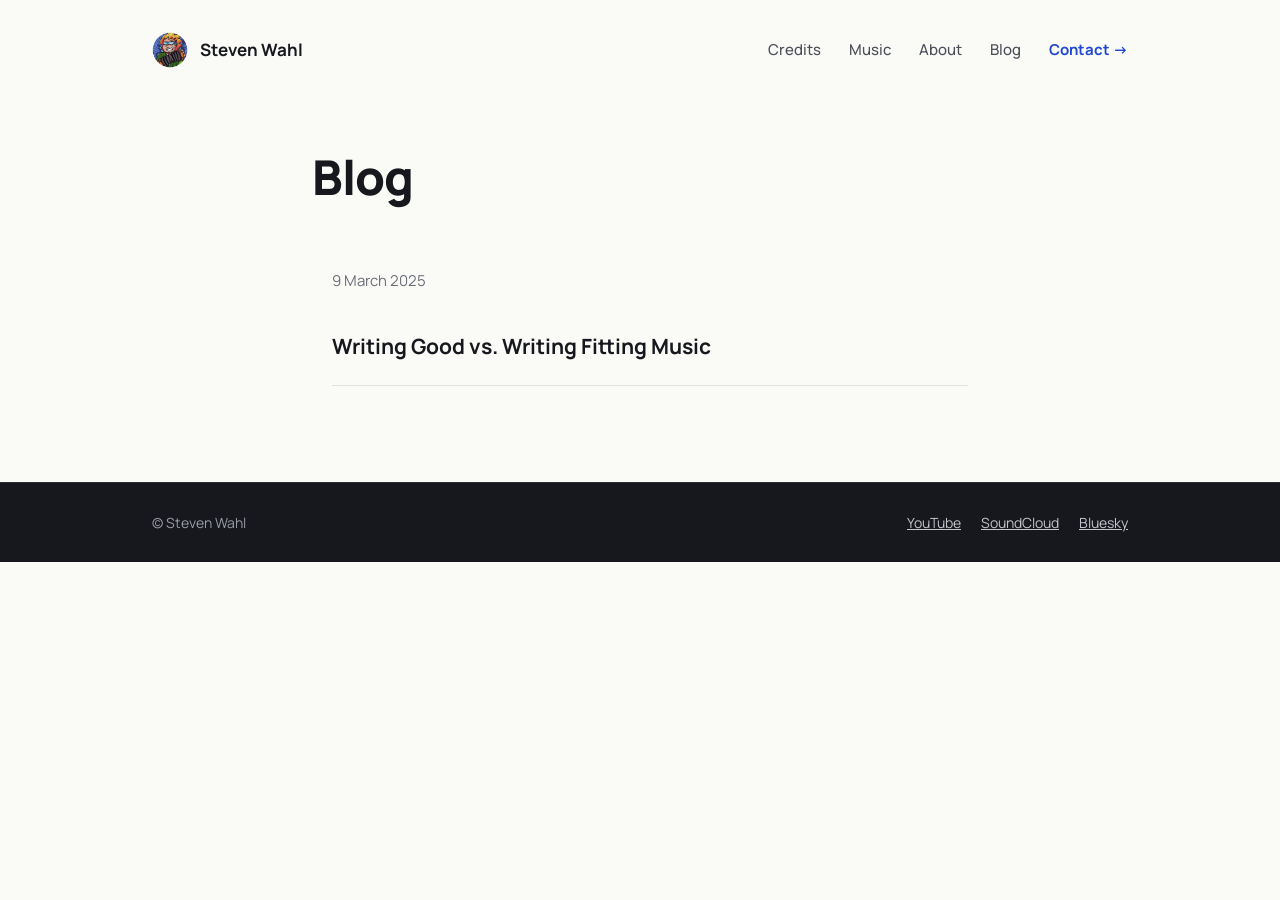
==== blog/index.html @ 14c1b6af "Replace Nicepage site with hand-coded redesign Design B (clean & minimal) with design A's credit car" ====
<!doctype html>
<html lang="en">
<head>
<meta charset="utf-8">
<meta name="viewport" content="width=device-width, initial-scale=1">
<title>Blog – Steven Wahl</title>
<meta name="description" content="Thoughts on composing music for games and film by Steven Wahl.">
<meta property="og:type" content="website">
<meta property="og:title" content="Blog – Steven Wahl">
<meta property="og:description" content="Thoughts on composing music for games and film.">
<meta property="og:image" content="https://sfrancisw.github.io/stevenwahlmusic/images/avatar.png">
<link rel="icon" type="image/png" href="../images/favicon.png">
<link rel="preconnect" href="https://fonts.googleapis.com">
<link rel="preconnect" href="https://fonts.gstatic.com" crossorigin>
<link href="https://fonts.googleapis.com/css2?family=Manrope:wght@400;500;600;700;800&display=swap" rel="stylesheet">
<link rel="stylesheet" href="../css/style.css">
</head>
<body>
<header class="site-header">
  <div class="wrap">
    <a class="brand" href="../"><img src="../images/avatar.png" alt="">Steven Wahl</a>
    <nav class="nav" aria-label="Main">
      <a href="../#credits">Credits</a>
      <a href="../#music">Music</a>
      <a href="../#about">About</a>
      <a href="./" aria-current="page">Blog</a>
      <a class="nav-cta" href="../#contact">Contact →</a>
    </nav>
  </div>
</header>

<main class="article">
  <h1 class="page-title">Blog</h1>
  <ul class="post-list" style="margin-top: 32px">
    <li><a href="writing-good-vs-fitting-music.html"><time datetime="2025-03-09">9 March 2025</time><span>Writing Good vs. Writing Fitting Music</span></a></li>
  </ul>
</main>

<footer class="site-footer">
  <div class="wrap">
    <span>© Steven Wahl</span>
    <nav aria-label="Social">
      <a href="https://www.youtube.com/@stevenwahlmusic">YouTube</a>
      <a href="https://soundcloud.com/steven-wahl-498494355">SoundCloud</a>
      <a href="https://bsky.app/profile/stevenwahlmusic.bsky.social">Bluesky</a>
    </nav>
  </div>
</footer>
</body>
</html>
---- css/style.css ----
/* Steven Wahl – composer site. Design: "B · Clean & minimal" with A's credit cards. */
:root {
  --bg: #FAFAF7;
  --ink: #16181D;
  --ink-2: #4B4F58;
  --muted: #6B6F78;
  --line: #E3E2DC;
  --card: #FFFFFF;
  --accent: #1F47D1;
  --accent-hover: #163496;
  --dark: #16181D;
  --dark-text: #C3C5CB;
  --wrap: 1040px;
  --radius: 12px;
}

*, *::before, *::after { box-sizing: border-box; }
html { scroll-behavior: smooth; }
body {
  margin: 0;
  background: var(--bg);
  color: var(--ink);
  font-family: Manrope, system-ui, sans-serif;
  font-size: 17px;
  line-height: 1.65;
}
img { max-width: 100%; display: block; }
a { color: var(--accent); }
a:hover { color: var(--accent-hover); }
:focus-visible { outline: 3px solid var(--accent); outline-offset: 3px; }

.wrap { max-width: var(--wrap); margin: 0 auto; padding: 0 32px; }
.skip { position: absolute; left: -9999px; }
.skip:focus { left: 16px; top: 16px; background: var(--card); padding: 8px 12px; z-index: 10; }

/* Header */
.site-header .wrap {
  padding-top: 28px; padding-bottom: 28px;
  display: flex; flex-wrap: wrap; gap: 16px;
  justify-content: space-between; align-items: center;
}
.brand { display: flex; gap: 12px; align-items: center; color: var(--ink); text-decoration: none; font-weight: 700; }
.brand img { width: 36px; height: 36px; border-radius: 50%; }
.nav { display: flex; flex-wrap: wrap; gap: 8px 28px; font-size: 15px; font-weight: 500; }
.nav a { color: var(--ink-2); text-decoration: none; padding: 10px 0; }
.nav a:hover { color: var(--ink); }
.nav .nav-cta { color: var(--accent); font-weight: 700; }

/* Buttons */
.btn {
  display: inline-flex; align-items: center; justify-content: center;
  min-height: 48px; padding: 0 28px; border-radius: 999px;
  font-weight: 700; text-decoration: none;
}
.btn-primary { background: var(--accent); color: #FFFFFF; }
.btn-primary:hover { background: var(--accent-hover); color: #FFFFFF; }
.btn-light { background: var(--bg); color: var(--ink); }
.btn-light:hover { background: #FFFFFF; color: var(--ink); }

/* Hero */
.hero { padding-top: 96px; padding-bottom: 96px; display: flex; flex-direction: column; gap: 28px; }
.hero h1 {
  margin: 0; max-width: 17ch;
  font-size: clamp(38px, 5.5vw, 68px); line-height: 1.08;
  font-weight: 800; letter-spacing: -0.02em;
}
.lead { margin: 0; font-size: 20px; color: var(--ink-2); max-width: 54ch; }
.actions { display: flex; flex-wrap: wrap; gap: 16px 24px; align-items: center; }
.actions .mail { color: var(--ink); font-weight: 600; }

/* Labelled sections (B layout: label column + content column) */
.block { border-top: 1px solid var(--line); }
.block .wrap { padding-top: 56px; padding-bottom: 56px; display: flex; flex-wrap: wrap; gap: 24px 48px; }
.block-label {
  margin: 0; flex: 0 0 200px;
  font-size: 14px; letter-spacing: 0.14em; text-transform: uppercase;
  color: var(--muted); font-weight: 700; line-height: 1.4;
}
.block-body { flex: 1 1 520px; min-width: 0; display: flex; flex-direction: column; gap: 20px; }

/* Credits (cards from design A) */
.credits { display: grid; grid-template-columns: repeat(auto-fill, minmax(230px, 1fr)); gap: 24px; }
.credit {
  display: flex; flex-direction: column;
  background: var(--card); border: 1px solid var(--line); border-radius: var(--radius);
  overflow: hidden; text-decoration: none; color: var(--ink);
  transition: transform .15s ease, box-shadow .15s ease;
}
.credit:hover { color: var(--ink); transform: translateY(-3px); box-shadow: 0 10px 24px rgba(22, 24, 29, 0.08); }
.credit img { width: 100%; aspect-ratio: 16 / 9; object-fit: cover; }
.credit-body { padding: 16px 18px 20px; display: flex; flex-direction: column; gap: 4px; flex: 1; }
.credit h3 { margin: 0; font-size: 19px; font-weight: 700; line-height: 1.3; }
.credit .by { margin: 0; font-size: 13px; color: var(--muted); }
.credit .desc { margin: 6px 0 0; font-size: 15px; color: var(--ink-2); }
.credit .play { margin: auto 0 0; padding-top: 10px; font-size: 14px; font-weight: 700; color: var(--accent); }

/* Music */
.genres { display: flex; flex-wrap: wrap; gap: 10px; }
.genre {
  min-height: 44px; padding: 0 18px; border-radius: 999px;
  font: 600 15px Manrope, system-ui, sans-serif; cursor: pointer;
  background: transparent; color: var(--ink); border: 1px solid #CFCEC7;
}
.genre:hover { border-color: var(--ink); }
.genre[aria-pressed="true"] { background: var(--ink); color: var(--bg); border-color: var(--ink); }
.player {
  aspect-ratio: 16 / 9; background: #EEEDE7; border-radius: var(--radius); overflow: hidden;
  display: flex; align-items: center; justify-content: center; color: var(--muted); font-size: 15px;
}
.player iframe { width: 100%; height: 100%; border: 0; }

/* Testimonials */
.quote { margin: 0; }
.quote blockquote { margin: 0; font-size: 24px; line-height: 1.4; font-weight: 600; }
.quote figcaption { margin-top: 8px; font-size: 14px; color: var(--muted); }

/* About (profile picture from design A) */
.about { display: flex; flex-wrap: wrap; gap: 32px; align-items: center; }
.about img { width: 180px; height: 180px; border-radius: 50%; flex: 0 0 auto; }
.about-text { flex: 1 1 300px; min-width: 0; display: flex; flex-direction: column; gap: 14px; }
.about-text p { margin: 0; font-size: 19px; }
.links { display: flex; flex-wrap: wrap; gap: 24px; font-weight: 600; font-size: 15px; }

/* Contact */
.contact { background: var(--dark); color: var(--bg); }
.contact .wrap { padding-top: 96px; padding-bottom: 96px; display: flex; flex-direction: column; gap: 22px; }
.contact h2 { margin: 0; font-size: clamp(32px, 4.5vw, 52px); font-weight: 800; letter-spacing: -0.02em; line-height: 1.1; }
.contact p { margin: 0; color: var(--dark-text); max-width: 52ch; }
.contact .discord { color: var(--dark-text); font-size: 15px; }

/* Footer */
.site-footer { background: var(--dark); color: #9A9DA5; border-top: 1px solid #2A2D34; font-size: 14px; }
.site-footer .wrap { padding-top: 28px; padding-bottom: 28px; display: flex; flex-wrap: wrap; gap: 16px 20px; justify-content: space-between; }
.site-footer nav { display: flex; flex-wrap: wrap; gap: 20px; }
.site-footer a { color: var(--dark-text); }
.site-footer a:hover { color: #FFFFFF; }

/* Blog */
.page-title { margin: 0; font-size: clamp(32px, 4.5vw, 48px); font-weight: 800; letter-spacing: -0.02em; line-height: 1.15; }
.post-list { list-style: none; margin: 0; padding: 0; }
.post-list li { border-bottom: 1px solid var(--line); }
.post-list a { display: flex; flex-direction: column; gap: 2px; padding: 20px 0; text-decoration: none; color: var(--ink); }
.post-list time { font-size: 14px; color: var(--muted); }
.post-list span { font-size: 21px; font-weight: 700; }
.article { max-width: 720px; margin: 0 auto; padding: 48px 32px 96px; }
.article time { display: block; margin: 12px 0 32px; color: var(--muted); font-size: 15px; }
.article p, .article li { font-size: 19px; line-height: 1.75; }
.article ul { padding-left: 1.2em; }
.back { display: inline-block; margin-bottom: 24px; font-weight: 600; font-size: 15px; }

@media (max-width: 600px) {
  .wrap { padding: 0 20px; }
  .hero { padding-top: 48px; padding-bottom: 64px; }
  .block .wrap { padding-top: 40px; padding-bottom: 40px; }
  .block-label { flex-basis: 100%; }
  .quote blockquote { font-size: 20px; }
  .about img { width: 140px; height: 140px; }
  .contact .wrap { padding-top: 64px; padding-bottom: 64px; }
  .article { padding: 32px 20px 64px; }
}
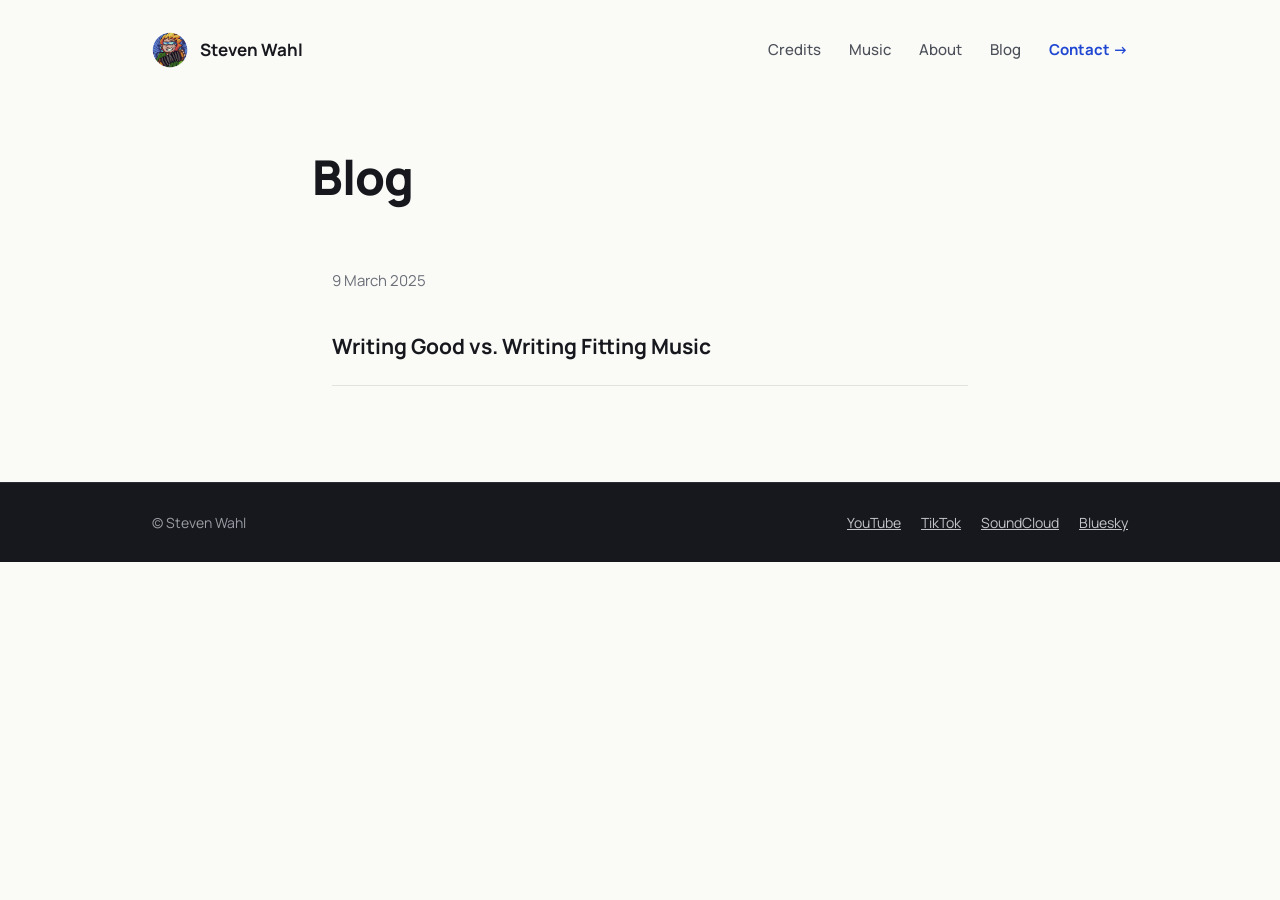
==== commit a0909b95: "Add TikTok link to footer Co-Authored-By: Claude Opus 5.5 <noreply@anthropic.com> Claude-Session: ht" ====
--- a/blog/index.html
+++ b/blog/index.html
@@ -41,6 +41,7 @@
     <span>© Steven Wahl</span>
     <nav aria-label="Social">
       <a href="https://www.youtube.com/@stevenwahlmusic">YouTube</a>
+      <a href="https://www.tiktok.com/@stevenwahlmusic">TikTok</a>
       <a href="https://soundcloud.com/steven-wahl-498494355">SoundCloud</a>
       <a href="https://bsky.app/profile/stevenwahlmusic.bsky.social">Bluesky</a>
     </nav>
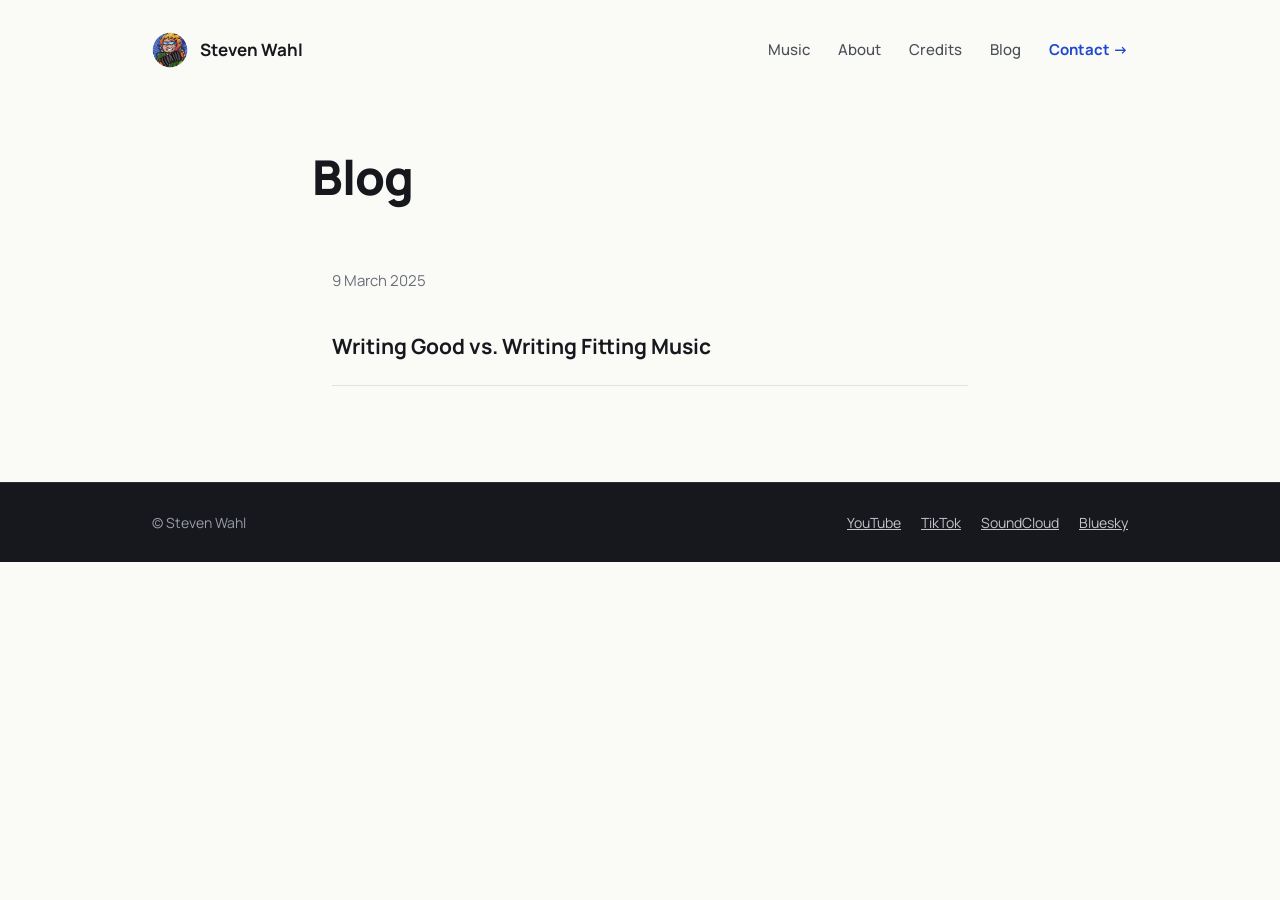
==== commit 1abf1cd5: "Move credits below the About section Nav order follows the page: Music, About, Credits, Blog.  Co-Au" ====
--- a/blog/index.html
+++ b/blog/index.html
@@ -4,10 +4,10 @@
 <meta charset="utf-8">
 <meta name="viewport" content="width=device-width, initial-scale=1">
 <title>Blog – Steven Wahl</title>
-<meta name="description" content="Thoughts on composing music for games and film by Steven Wahl.">
+<meta name="description" content="Thoughts on composing music for games, film and more by Steven Wahl.">
 <meta property="og:type" content="website">
 <meta property="og:title" content="Blog – Steven Wahl">
-<meta property="og:description" content="Thoughts on composing music for games and film.">
+<meta property="og:description" content="Thoughts on composing music for games, film and more.">
 <meta property="og:image" content="https://sfrancisw.github.io/stevenwahlmusic/images/avatar.png">
 <link rel="icon" type="image/png" href="../images/favicon.png">
 <link rel="preconnect" href="https://fonts.googleapis.com">
@@ -20,9 +20,9 @@
   <div class="wrap">
     <a class="brand" href="../"><img src="../images/avatar.png" alt="">Steven Wahl</a>
     <nav class="nav" aria-label="Main">
-      <a href="../#credits">Credits</a>
       <a href="../#music">Music</a>
       <a href="../#about">About</a>
+      <a href="../#credits">Credits</a>
       <a href="./" aria-current="page">Blog</a>
       <a class="nav-cta" href="../#contact">Contact →</a>
     </nav>
--- a/css/style.css
+++ b/css/style.css
@@ -119,7 +119,15 @@
 .about img { width: 180px; height: 180px; border-radius: 50%; flex: 0 0 auto; }
 .about-text { flex: 1 1 300px; min-width: 0; display: flex; flex-direction: column; gap: 14px; }
 .about-text p { margin: 0; font-size: 19px; }
-.links { display: flex; flex-wrap: wrap; gap: 24px; font-weight: 600; font-size: 15px; }
+.links { display: flex; flex-wrap: wrap; gap: 10px; margin-top: 4px; }
+.links a {
+  display: inline-flex; align-items: center; gap: 8px;
+  min-height: 44px; padding: 0 18px; border-radius: 999px;
+  border: 1px solid #CFCEC7; color: var(--ink);
+  font-size: 15px; font-weight: 600; text-decoration: none;
+}
+.links a:hover { border-color: var(--ink); color: var(--ink); }
+.links svg { width: 16px; height: 16px; flex: 0 0 auto; }
 
 /* Contact */
 .contact { background: var(--dark); color: var(--bg); }
@@ -158,3 +166,27 @@
   .contact .wrap { padding-top: 64px; padding-bottom: 64px; }
   .article { padding: 32px 20px 64px; }
 }
+
+/* Testimonial carousel: all slides share one grid cell, so the box keeps the
+   height of the longest quote and nothing jumps when switching. */
+.carousel .slides { display: grid; gap: 32px; }
+.carousel-nav { display: none; }
+.carousel.is-ready .slides { gap: 0; }
+.carousel.is-ready .slide { grid-area: 1 / 1; visibility: hidden; opacity: 0; transition: opacity .3s ease, visibility 0s linear .3s; }
+.carousel.is-ready .slide.is-active { visibility: visible; opacity: 1; transition: opacity .3s ease; }
+.carousel.is-ready .carousel-nav { display: flex; align-items: center; gap: 12px; margin-top: 24px; }
+.carousel-btn {
+  width: 44px; height: 44px; border-radius: 50%;
+  display: inline-flex; align-items: center; justify-content: center;
+  background: transparent; color: var(--ink); border: 1px solid #CFCEC7; cursor: pointer;
+}
+.carousel-btn:hover { border-color: var(--ink); }
+.carousel-btn svg { width: 18px; height: 18px; }
+.carousel-dots { display: flex; gap: 4px; }
+.carousel-dot {
+  width: 28px; height: 44px; padding: 0; border: 0; background: transparent; cursor: pointer;
+  display: inline-flex; align-items: center; justify-content: center;
+}
+.carousel-dot::before { content: ""; width: 8px; height: 8px; border-radius: 50%; background: #CFCEC7; transition: background .2s, width .2s; }
+.carousel-dot[aria-current="true"]::before { width: 20px; border-radius: 4px; background: var(--ink); }
+@media (prefers-reduced-motion: reduce) { .carousel.is-ready .slide { transition: none; } }
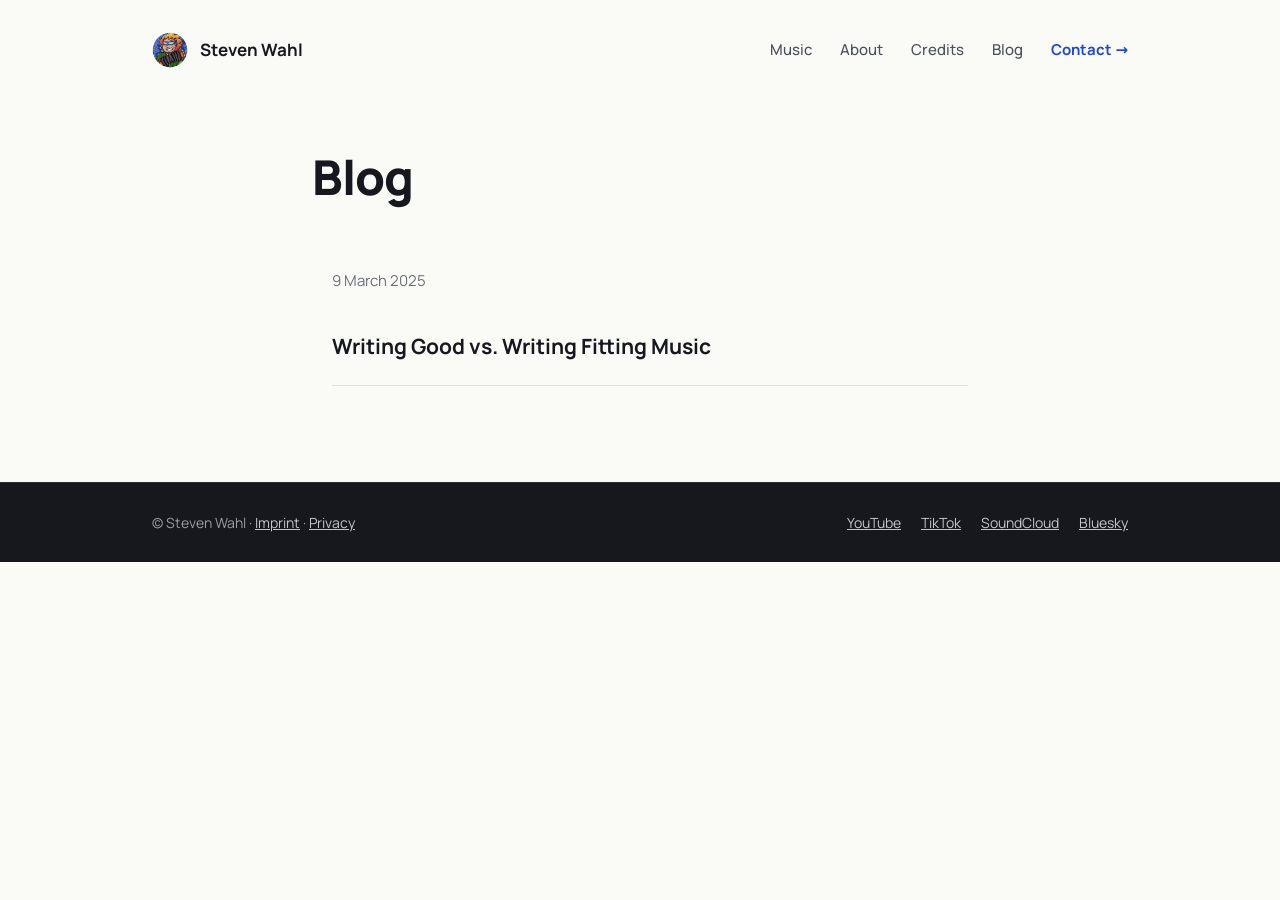
==== commit ec884595: "Add imprint and privacy policy, self-host font, click-to-load YouTube - imprint.html / privacy.html " ====
--- a/blog/index.html
+++ b/blog/index.html
@@ -10,9 +10,6 @@
 <meta property="og:description" content="Thoughts on composing music for games, film and more.">
 <meta property="og:image" content="https://sfrancisw.github.io/stevenwahlmusic/images/avatar.png">
 <link rel="icon" type="image/png" href="../images/favicon.png">
-<link rel="preconnect" href="https://fonts.googleapis.com">
-<link rel="preconnect" href="https://fonts.gstatic.com" crossorigin>
-<link href="https://fonts.googleapis.com/css2?family=Manrope:wght@400;500;600;700;800&display=swap" rel="stylesheet">
 <link rel="stylesheet" href="../css/style.css">
 </head>
 <body>
@@ -38,7 +35,7 @@
 
 <footer class="site-footer">
   <div class="wrap">
-    <span>© Steven Wahl</span>
+    <span>© Steven Wahl · <a href="../imprint.html">Imprint</a> · <a href="../privacy.html">Privacy</a></span>
     <nav aria-label="Social">
       <a href="https://www.youtube.com/@stevenwahlmusic">YouTube</a>
       <a href="https://www.tiktok.com/@stevenwahlmusic">TikTok</a>
--- a/css/style.css
+++ b/css/style.css
@@ -1,4 +1,34 @@
 /* Steven Wahl – composer site. Design: "B · Clean & minimal" with A's credit cards. */
+
+/* Manrope, self-hosted (SIL Open Font License, fonts/OFL.txt) – no request to Google. */
+@font-face {
+  font-family: 'Manrope';
+  font-style: normal;
+  font-display: swap;
+  font-weight: 200 800;
+  src: url(../fonts/manrope-latin-ext-wght-normal.woff2) format('woff2-variations');
+  unicode-range: U+0100-02BA,U+02BD-02C5,U+02C7-02CC,U+02CE-02D7,U+02DD-02FF,U+0304,U+0308,U+0329,U+1D00-1DBF,U+1E00-1E9F,U+1EF2-1EFF,U+2020,U+20A0-20AB,U+20AD-20C0,U+2113,U+2C60-2C7F,U+A720-A7FF;
+}
+@font-face {
+  font-family: 'Manrope';
+  font-style: normal;
+  font-display: swap;
+  font-weight: 200 800;
+  src: url(../fonts/manrope-latin-wght-normal.woff2) format('woff2-variations');
+  unicode-range: U+0000-00FF,U+0131,U+0152-0153,U+02BB-02BC,U+02C6,U+02DA,U+02DC,U+0304,U+0308,U+0329,U+2000-206F,U+20AC,U+2122,U+2191,U+2193,U+2212,U+2215,U+FEFF,U+FFFD;
+}
+/* Manrope (variable, 200–800), self-hosted – no requests to Google. Licence: fonts/OFL.txt */
+@font-face {
+  font-family: Manrope; font-style: normal; font-display: swap; font-weight: 200 800;
+  src: url("../fonts/manrope-latin-wght-normal.woff2") format("woff2-variations");
+  unicode-range: U+0000-00FF, U+0131, U+0152-0153, U+02BB-02BC, U+02C6, U+02DA, U+02DC, U+0304, U+0308, U+0329, U+2000-206F, U+20AC, U+2122, U+2191, U+2193, U+2212, U+2215, U+FEFF, U+FFFD;
+}
+@font-face {
+  font-family: Manrope; font-style: normal; font-display: swap; font-weight: 200 800;
+  src: url("../fonts/manrope-latin-ext-wght-normal.woff2") format("woff2-variations");
+  unicode-range: U+0100-02BA, U+02BD-02C5, U+02C7-02CC, U+02CE-02D7, U+02DD-02FF, U+0304, U+0308, U+0329, U+1D00-1DBF, U+1E00-1E9F, U+1EF2-1EFF, U+2020, U+20A0-20AB, U+20AD-20C0, U+2113, U+2C60-2C7F, U+A720-A7FF;
+}
+
 :root {
   --bg: #FAFAF7;
   --ink: #16181D;
@@ -49,8 +79,8 @@
 /* Buttons */
 .btn {
   display: inline-flex; align-items: center; justify-content: center;
-  min-height: 48px; padding: 0 28px; border-radius: 999px;
-  font-weight: 700; text-decoration: none;
+  min-height: 48px; padding: 0 28px; border-radius: 999px; border: 0; cursor: pointer;
+  font: inherit; font-weight: 700; text-decoration: none;
 }
 .btn-primary { background: var(--accent); color: #FFFFFF; }
 .btn-primary:hover { background: var(--accent-hover); color: #FFFFFF; }
@@ -109,6 +139,9 @@
 }
 .player iframe { width: 100%; height: 100%; border: 0; }
 
+.yt-gate { display: flex; flex-direction: column; align-items: center; gap: 14px; padding: 24px; text-align: center; }
+.yt-gate p { margin: 0; max-width: 46ch; font-size: 14px; color: var(--muted); line-height: 1.5; }
+
 /* Testimonials */
 .quote { margin: 0; }
 .quote blockquote { margin: 0; font-size: 24px; line-height: 1.4; font-weight: 600; }
@@ -118,7 +151,13 @@
 .about { display: flex; flex-wrap: wrap; gap: 32px; align-items: center; }
 .about img { width: 180px; height: 180px; border-radius: 50%; flex: 0 0 auto; }
 .about-text { flex: 1 1 300px; min-width: 0; display: flex; flex-direction: column; gap: 14px; }
-.about-text p { margin: 0; font-size: 19px; }
+.about { align-items: flex-start; }
+.about-text p { margin: 0; font-size: 18px; }
+.facts { margin: 4px 0; display: grid; grid-template-columns: repeat(2, minmax(0, 1fr)); gap: 12px; }
+.facts div { padding: 14px 16px; background: var(--card); border: 1px solid var(--line); border-radius: var(--radius); }
+.facts dt { font-size: 12px; letter-spacing: 0.12em; text-transform: uppercase; color: var(--muted); font-weight: 700; }
+.facts dd { margin: 4px 0 0; font-size: 15px; font-weight: 600; line-height: 1.45; }
+.facts .wide { grid-column: 1 / -1; }
 .links { display: flex; flex-wrap: wrap; gap: 10px; margin-top: 4px; }
 .links a {
   display: inline-flex; align-items: center; gap: 8px;
@@ -156,6 +195,10 @@
 .article ul { padding-left: 1.2em; }
 .back { display: inline-block; margin-bottom: 24px; font-weight: 600; font-size: 15px; }
 
+.legal h2 { margin: 36px 0 8px; font-size: 20px; font-weight: 700; }
+.legal p { font-size: 17px; line-height: 1.7; margin: 0 0 12px; }
+.legal-sub { color: var(--muted); margin-top: 8px !important; }
+
 @media (max-width: 600px) {
   .wrap { padding: 0 20px; }
   .hero { padding-top: 48px; padding-bottom: 64px; }
